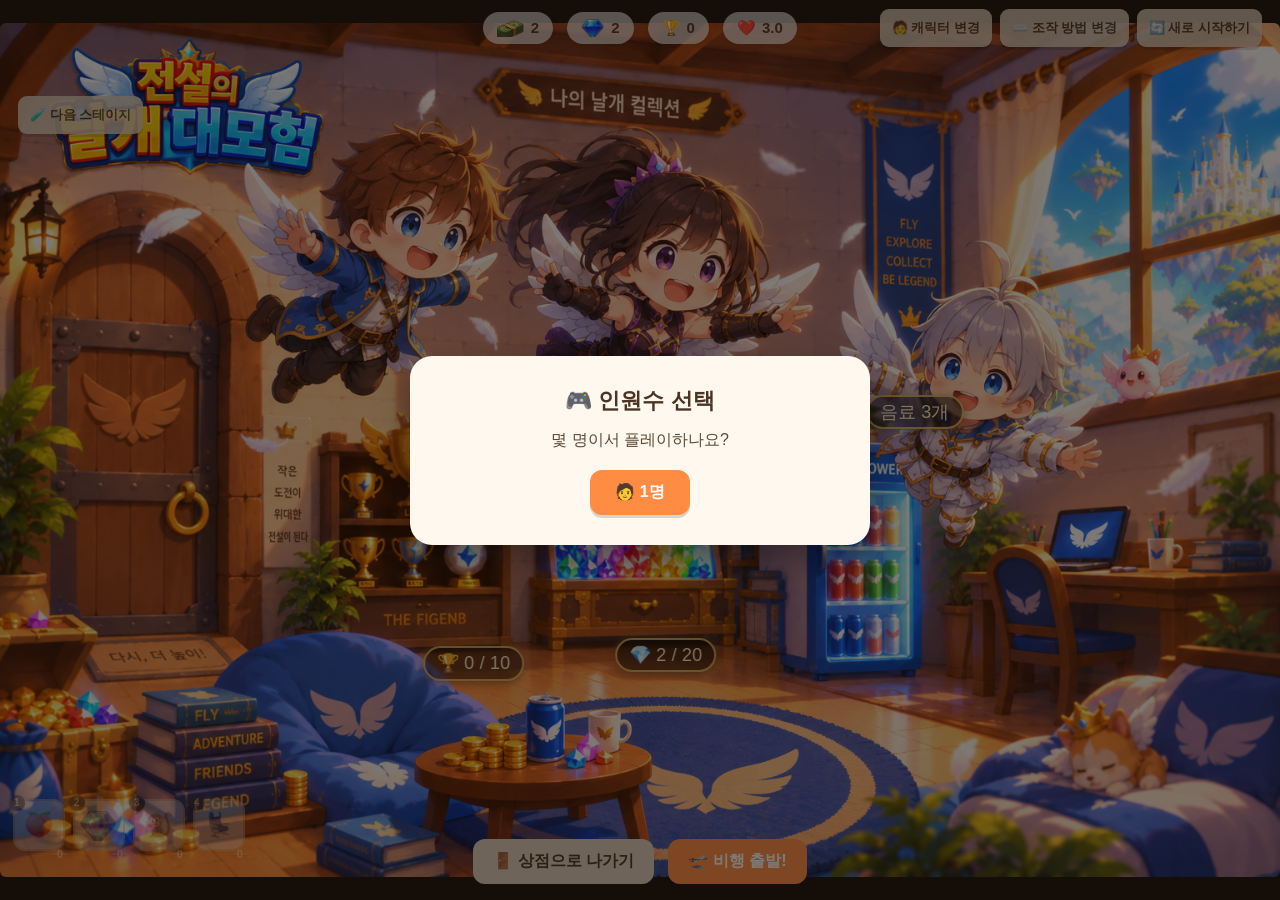
==== mobile/index.html @ 13285384 "모바일 웹 버전 추가 + 폰 접속 시 자동 리다이렉트 데스크톱 game.js/style.css/assets를 수정 없이 그대로 재사용하는 mobile/ 진입점을 신설하고(전용 오버" ====
<!DOCTYPE html>
<html lang="ko">
<head>
<meta charset="UTF-8">
<!-- 프로젝트 루트에 있는 game.js/style.css/assets를 그대로 재사용하기 위한 트릭:
     base href를 상위 폴더로 잡으면 이 파일 안의 "game.js", "assets/...", "room/..." 같은
     (mobile/ 접두어 없는) 상대 경로가 전부 프로젝트 루트 기준으로 풀린다. 데스크톱 버전과
     로직/에셋을 100% 공유하고, mobile/ 폴더에는 이 폴더 전용 파일(style.css, mobile.js)만 둔다. -->
<base href="../">
<meta name="viewport" content="width=device-width, initial-scale=1.0, maximum-scale=1.0, user-scalable=no, viewport-fit=cover">
<meta name="mobile-web-app-capable" content="yes">
<meta name="apple-mobile-web-app-capable" content="yes">
<meta name="apple-mobile-web-app-status-bar-style" content="black-translucent">
<meta name="theme-color" content="#111111">
<title>전설의 날개 대모험</title>
<link rel="stylesheet" href="style.css">
<link rel="stylesheet" href="mobile/style.css">
</head>
<body>
<div id="mobile-rotate-overlay">
  <div class="mobile-rotate-box">
    <div class="mobile-rotate-icon">📱</div>
    <p>기기를 가로로 돌려주세요</p>
  </div>
</div>
<div id="app">

  <!-- ============ ROOM SCENE ============ -->
  <div id="scene-room" class="scene">
    <div class="hud-bar">
      <div class="hud">
        <span class="hud-item"><img class="icon-inline" src="assets/icons/money.png" alt="돈"><b id="hud-money">0</b></span>
        <span class="hud-item"><img class="icon-inline" src="assets/icons/gem.png" alt="보석"><b id="hud-gems">0</b></span>
        <span class="hud-item">🏆<b id="hud-trophies">0</b></span>
        <span class="hud-item">❤️<b id="hud-lives">3.0</b></span>
      </div>
      <div class="room-active-player-toggle hidden">
        <button class="btn small" data-player="1">P1</button>
        <button class="btn small" data-player="2">P2</button>
      </div>
      <div class="room-topright-buttons">
        <button id="btn-change-character" class="btn small secondary">🧑 캐릭터 변경</button>
        <button id="btn-change-controls" class="btn small secondary">⌨️ 조작 방법 변경</button>
        <button id="btn-reset-game" class="btn small secondary reset-btn">🔄 새로 시작하기</button>
      </div>
      <button id="btn-debug-next-chapter" class="btn small secondary debug-btn" title="테스트용: 챕터를 즉시 다음으로 넘깁니다">🧪 다음 스테이지</button>
    </div>

    <div class="stage-wrap" id="room-stage-wrap">
      <div class="stage-fit" id="room-stage-fit">
        <img class="bg-img" id="room-bg-img" src="room/room_1.png" alt="방">

        <button class="hotspot" id="obj-wingrack" title="날개 걸이"
          style="left:29.62%;top:12.70%;width:34.51%;height:29.30%"></button>
        <button class="hotspot" id="obj-trophy" title="트로피 전시대"
          style="left:23.76%;top:44.92%;width:17.25%;height:25.39%"></button>
        <button class="hotspot" id="obj-gembox" title="보석함"
          style="left:41.34%;top:45.90%;width:17.58%;height:22.46%"></button>
        <button class="hotspot" id="obj-fridge" title="냉장고"
          style="left:65.10%;top:44.92%;width:12.70%;height:32.23%"></button>
        <button class="hotspot" id="obj-door" title="상점으로 나가기"
          style="left:0.65%;top:12.70%;width:18.88%;height:55.66%"></button>

        <div class="progress-badge" id="gembox-badge" style="left:52%;top:72%">0/20</div>
        <div class="progress-badge" id="trophy-badge" style="left:37%;top:73%">0/10</div>
        <div class="progress-badge" id="fridge-badge" style="left:71.45%;top:43.5%">음료 0개</div>

        <div id="inventory-bar-room" class="inventory-bar"></div>
      </div>
    </div>

    <div class="room-footer">
      <div id="rest-box" class="hidden">
        <span>😴 휴식 중... <b id="rest-timer">5:00</b></span>
        <button id="btn-skip-rest" class="btn small">건너뛰기</button>
      </div>
      <div class="room-buttons">
        <button id="btn-goto-shop" class="btn secondary">🚪 상점으로 나가기</button>
        <button id="btn-start-flight" class="btn primary">🛫 비행 출발!</button>
      </div>
    </div>
  </div>

  <!-- ============ SHOP SCENE ============ -->
  <div id="scene-shop" class="scene hidden">
    <div class="stage-wrap" id="shop-stage-wrap">
      <div class="stage-fit" id="shop-stage-fit">
        <img class="bg-img" src="assets/background/shop.png" alt="상점">

        <div class="shop-stat-pill" style="left:74%;top:1.5%;width:11.5%;height:5%"><img class="icon-inline" src="assets/icons/money.png" alt="돈"><b id="shop-money">0</b></div>
        <div class="shop-stat-pill" style="left:86.5%;top:1.5%;width:11.5%;height:5%"><img class="icon-inline" src="assets/icons/gem.png" alt="보석"><b id="shop-gems">0</b></div>
        <div class="room-active-player-toggle hidden" style="position:absolute;left:0.65%;top:1.5%">
          <button class="btn small" data-player="1">P1</button>
          <button class="btn small" data-player="2">P2</button>
        </div>

        <button class="hotspot" id="btn-exchange" title="교환하기"
          style="left:27.3%;top:81.8%;width:25.4%;height:6.1%"></button>
        <button class="hotspot" id="btn-back-room" title="방으로 돌아가기"
          style="left:0.65%;top:87.4%;width:8.1%;height:10.3%"></button>
        <button class="hotspot" id="obj-mail" title="우편함"
          style="left:76.69%;top:87.4%;width:5.86%;height:10.25%">
          <span id="mail-badge" class="mail-badge hidden"></span>
        </button>
      </div>
    </div>
  </div>

  <!-- ============ FLIGHT / BATTLE SCENE ============ -->
  <div id="scene-flight" class="scene hidden">
    <canvas id="canvas"></canvas>

    <div class="flight-hud">
      <div class="hud-left" id="hud-p2-group">
        <span class="hud-item hud-p2-tag">❤️<b id="flight-lives-p2">3.0</b></span>
        <span class="hud-item"><img class="icon-inline" src="assets/icons/coin.png" alt="코인"><b id="flight-coins-p2">0</b></span>
        <span class="hud-item"><img class="icon-inline" src="assets/icons/money.png" alt="돈"><b id="flight-money-p2">0</b></span>
        <span class="hud-item"><img class="icon-inline" src="assets/icons/gem.png" alt="보석"><b id="flight-gems-p2">0</b></span>
      </div>
      <div class="hud-right">
        <span class="hud-item">⏱️<b id="flight-timer">60</b></span>
        <span class="hud-item hud-p1-tag"><b id="flight-lives">3.0</b>❤️</span>
        <span class="hud-item"><img class="icon-inline" src="assets/icons/coin.png" alt="코인"><b id="flight-coins">0</b></span>
        <span class="hud-item"><img class="icon-inline" src="assets/icons/money.png" alt="돈"><b id="flight-money">0</b></span>
        <span class="hud-item"><img class="icon-inline" src="assets/icons/gem.png" alt="보석"><b id="flight-gems">0</b></span>
      </div>
    </div>

    <div id="combo-display" class="combo-display hidden">combo +<span id="combo-value">0</span></div>

    <button id="btn-weather" class="btn small weather-btn hidden">🌤️ 날씨</button>
    <button id="btn-exit-flight" class="btn small secondary exit-flight-btn" title="테스트용: 턴을 즉시 종료하고 방으로 돌아갑니다">🚪 중간에 나가기</button>
    <button id="btn-debug-goto-elite" class="btn small secondary debug-btn" title="테스트용: 턴 타이머를 무시하고 즉시 전투로 진입합니다">⚔️ 엘리트로 바로</button>
    <button id="btn-debug-skip-boss" class="btn small secondary debug-btn hidden" title="테스트용: 현재 전투를 즉시 승리 처리하고 정산으로 넘어갑니다">🏆 즉시 승리</button>

    <div id="inventory-bar-flight" class="inventory-bar"></div>
    <div id="inventory-bar-flight-p2" class="inventory-bar hidden"></div>

    <div id="battle-banner" class="hidden">⚔️ 몬스터 조우! 공격 키를 눌러 공격하세요!</div>

    <!-- 모바일 전용: 물리 키보드가 없으므로 화면 터치 버튼으로 차지 공격을 대신한다
         (사용자 확정 - 누르고 있으면 차지, 떼면 발사, mobile/mobile.js가 연결). -->
    <button id="btn-mobile-attack" class="mobile-attack-btn" aria-label="공격">⚔️</button>
  </div>

  <!-- ============ MODALS ============ -->
  <div id="modal-drink" class="modal hidden">
    <div class="modal-box">
      <h2>🧊 냉장고</h2>
      <p id="drink-text">음료수를 드시겠습니까?</p>
      <div class="modal-buttons">
        <button id="btn-drink-yes" class="btn primary">예</button>
        <button id="btn-drink-no" class="btn secondary">아니오</button>
      </div>
    </div>
  </div>

  <div id="modal-wingselect" class="modal hidden">
    <div class="modal-box">
      <h2 id="wingselect-title">🪽 날개 선택</h2>
      <p>장착할 날개를 선택하세요.</p>
      <div id="wing-list" class="wing-list"></div>
      <button id="btn-close-wingselect" class="btn secondary hidden">닫기</button>
    </div>
  </div>

  <div id="modal-monkey" class="modal hidden">
    <div class="modal-box">
      <h2>🐒 원숭이는 바나나를 좋아해</h2>
      <p>60초 동안 임시로 변신할 날개를 선택하세요.</p>
      <div id="monkey-wing-list" class="wing-list"></div>
      <button id="btn-close-monkey" class="btn secondary">닫기</button>
    </div>
  </div>

  <div id="modal-weather" class="modal hidden">
    <div class="modal-box">
      <h2>🌤️ 날씨 조종</h2>
      <p>하늘 날개의 힘으로 날씨를 바꿉니다. (연출 전용)</p>
      <div class="modal-buttons">
        <button class="btn weather-choice" data-weather="sun">☀️ 해</button>
        <button class="btn weather-choice" data-weather="rain">🌧️ 비</button>
        <button class="btn weather-choice" data-weather="cloud">☁️ 구름</button>
      </div>
      <button id="btn-close-weather" class="btn secondary">닫기</button>
    </div>
  </div>

  <div id="modal-gameover" class="modal hidden">
    <div class="modal-box">
      <h2>💀 게임 오버</h2>
      <p id="gameover-text"></p>
      <button id="btn-restart" class="btn primary">방으로 돌아가기</button>
    </div>
  </div>

  <div id="modal-settlement" class="modal hidden">
    <div class="modal-box settlement-box">
      <h2>🧾 턴 정산</h2>
      <p>코인 20개마다 보석 1개로 자동 교환됩니다!</p>
      <p id="settlement-player-label" class="settlement-player-label hidden">P1</p>
      <div class="settlement-row">
        <div class="settlement-stat settlement-coin">
          <img class="icon-inline" src="assets/icons/coin.png" alt="코인">
          <b id="settlement-coins">0</b>
        </div>
        <div class="settlement-arrow">➜</div>
        <div class="settlement-stat settlement-gem">
          <img class="icon-inline" src="assets/icons/gem.png" alt="보석">
          <b id="settlement-gems">0</b>
        </div>
      </div>
      <button id="btn-skip-settlement" class="btn small secondary">건너뛰기</button>
    </div>
  </div>

  <div id="modal-mail" class="modal hidden">
    <div class="modal-box letter-box">
      <h2>💌 편지</h2>
      <p id="mail-text"></p>
      <p id="mail-effect-text" class="mail-effect hidden"></p>
      <button id="btn-close-mail" class="btn primary">확인</button>
    </div>
  </div>

  <div id="modal-hide" class="modal hidden">
    <div class="modal-box">
      <h2>💎 보석함</h2>
      <p>숨을까요?</p>
      <div class="modal-buttons">
        <button id="btn-hide-yes" class="btn primary">예</button>
        <button id="btn-hide-no" class="btn secondary">아니오</button>
      </div>
    </div>
  </div>

  <div id="modal-playercount" class="modal hidden">
    <div class="modal-box">
      <h2>🎮 인원수 선택</h2>
      <p>몇 명이서 플레이하나요?</p>
      <div class="modal-buttons">
        <button id="btn-pc-1" class="btn primary">🧑 1명</button>
        <button id="btn-pc-2" class="btn primary">🧑🧑 2명</button>
      </div>
    </div>
  </div>

  <div id="modal-charselect" class="modal hidden">
    <div class="modal-box">
      <h2 id="charselect-title">🧑 캐릭터 선택</h2>
      <div id="charselect-player-toggle" class="modal-player-toggle hidden">
        <button id="charselect-p1-btn" class="btn small">P1</button>
        <button id="charselect-p2-btn" class="btn small">P2</button>
      </div>
      <div id="charselect-list" class="wing-list"></div>
      <button id="btn-close-charselect" class="btn secondary hidden">닫기</button>
    </div>
  </div>

  <div id="modal-keybind" class="modal hidden">
    <div class="modal-box keybind-box">
      <h2>⌨️ 조작 방법 변경</h2>
      <p>바꿀 키를 클릭한 뒤 원하는 키를 누르세요.</p>
      <div id="keybind-list" class="keybind-list"></div>
      <p id="keybind-error" class="keybind-error hidden"></p>
      <button id="btn-close-keybind" class="btn secondary">닫기</button>
    </div>
  </div>

  <div id="modal-story" class="modal hidden">
    <div class="modal-box story-box">
      <h2 id="story-title">1장. 깨진 봉인</h2>
      <div class="story-img-wrap">
        <img id="story-img" src="" alt="스토리 컷신">
        <button id="btn-story-nextpage" class="story-nextpage-btn" aria-label="다음 페이지">▶</button>
      </div>
      <div id="story-page-dots" class="story-page-dots"><span></span><span></span></div>
      <button id="btn-story-continue" class="btn primary">계속하기</button>
    </div>
  </div>

  <div id="toast-container"></div>
</div>

<script src="game.js"></script>
<script src="mobile/mobile.js"></script>
</body>
</html>
---- mobile/style.css ----
/* 모바일 웹 전용 오버라이드 - style.css 뒤에 로드되어 필요한 부분만 덮어쓴다.
   game.js/style.css는 데스크톱과 100% 공유(별도 수정 없음). */

/* 핀치줌/더블탭줌/풀다운 새로고침/롱프레스 컨텍스트 메뉴 등 게임 진행을 방해하는
   기본 제스처를 막는다. 모달 내부(overflow-y:auto)는 세로 스크롤이 필요하므로
   touch-action을 canvas/버튼류에만 좁게 적용한다. */
html, body {
  overscroll-behavior: none;
  -webkit-user-select: none;
  user-select: none;
  -webkit-touch-callout: none;
}
#canvas, .hotspot, .btn {
  touch-action: none;
}
.modal-box {
  touch-action: pan-y;
}

/* 1인 플레이만 지원(사용자 확정) - 인원수 선택에서 "2명" 자체를 숨긴다. */
#btn-pc-2 { display: none !important; }

/* 터치 타겟이 데스크톱 마우스 클릭보다 커야 하므로 주요 버튼을 한 단계 키운다. */
.btn { min-height: 44px; font-size: 16px; }
.btn.small { min-height: 38px; }

/* 공격 버튼(§모바일) - 우측 하단 고정, 엄지로 누르기 쉬운 크기. 전투 중이 아닐 때는
   mobile.js가 .active를 빼서 옅게 표시한다(눌러도 startCharge가 내부적으로 무시함). */
.mobile-attack-btn {
  position: fixed;
  right: max(18px, env(safe-area-inset-right));
  bottom: max(18px, env(safe-area-inset-bottom));
  width: 84px;
  height: 84px;
  border-radius: 50%;
  border: 3px solid #fff;
  background: rgba(224, 80, 58, 0.55);
  color: #fff;
  font-size: 34px;
  line-height: 1;
  display: flex;
  align-items: center;
  justify-content: center;
  z-index: 40;
  touch-action: none;
  -webkit-tap-highlight-color: transparent;
  transition: background 0.15s ease, transform 0.1s ease;
}
.mobile-attack-btn.active {
  background: rgba(224, 80, 58, 0.9);
  box-shadow: 0 0 24px rgba(224, 80, 58, 0.7);
}
.mobile-attack-btn:active { transform: scale(0.94); }

/* 세로 모드 회전 유도 오버레이 - 방/상점 배경 원본이 3:2 가로 비율이라 세로에서는
   레터박스가 너무 커져 조작이 불편하다(사용자 확정, 가로 모드 전용으로 운영). */
#mobile-rotate-overlay {
  display: none;
  position: fixed;
  inset: 0;
  z-index: 9999;
  background: #111;
  color: #fff;
  align-items: center;
  justify-content: center;
  text-align: center;
}
.mobile-rotate-box { padding: 24px; }
.mobile-rotate-icon { font-size: 56px; margin-bottom: 12px; animation: mobile-rotate-spin 1.8s ease-in-out infinite; }
.mobile-rotate-box p { font-size: 18px; }
@keyframes mobile-rotate-spin {
  0%, 100% { transform: rotate(0deg); }
  50% { transform: rotate(-90deg); }
}
@media (orientation: portrait) {
  #mobile-rotate-overlay { display: flex; }
  #app { display: none; }
}
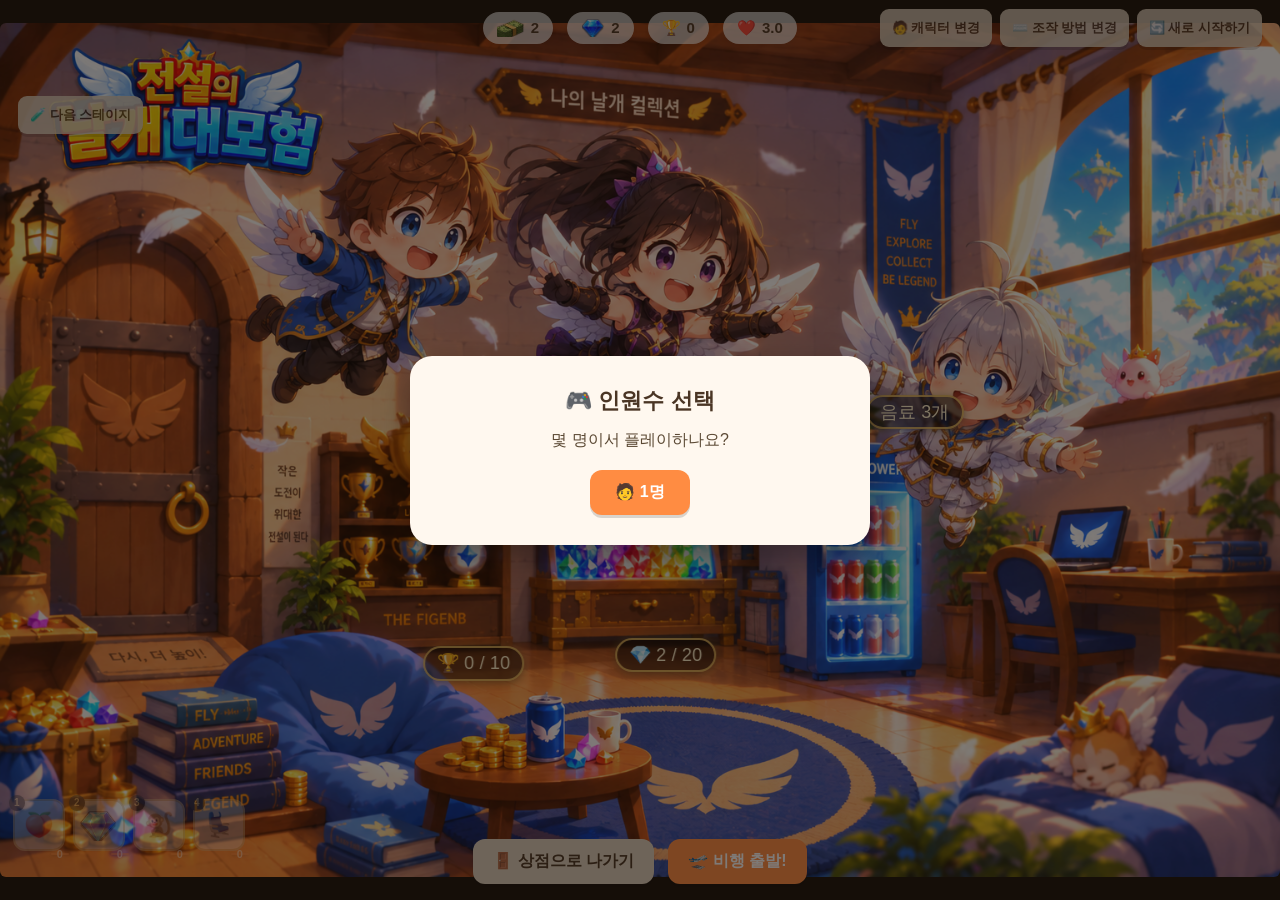
==== commit 8a535c2f: "모바일 PWA(홈 화면 앱) 지원 추가 세 주인공 캐릭터를 합성한 아이콘과 manifest.json을 추가해, 폰에서 홈 화면에 추가하면 주소창 없이 풀스크린 앱처럼 실행되도록 함" ====
--- a/mobile/index.html
+++ b/mobile/index.html
@@ -13,6 +13,10 @@
 <meta name="apple-mobile-web-app-status-bar-style" content="black-translucent">
 <meta name="theme-color" content="#111111">
 <title>전설의 날개 대모험</title>
+<!-- base href="../" 때문에 mobile/ 안의 파일은 전부 "mobile/" 접두어를 붙여야 한다. -->
+<link rel="manifest" href="mobile/manifest.json">
+<link rel="icon" href="mobile/icons/icon-192.png">
+<link rel="apple-touch-icon" href="mobile/icons/apple-touch-icon.png">
 <link rel="stylesheet" href="style.css">
 <link rel="stylesheet" href="mobile/style.css">
 </head>
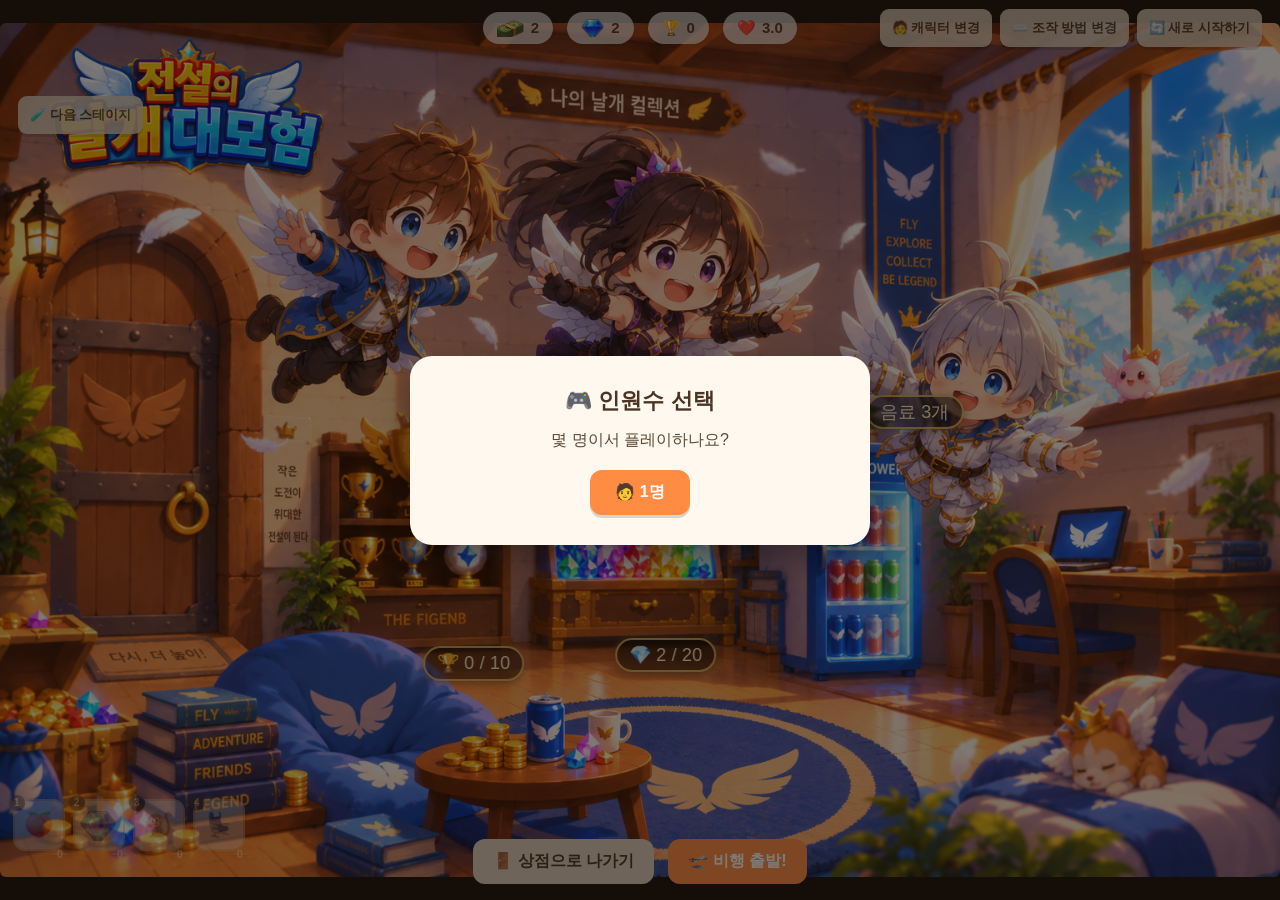
==== commit 72abe326: "안드로이드 앱 설치 메뉴 안 뜨는 문제 수정 (서비스워커 등록) manifest.json만으로는 크롬이 설치 가능 사이트로 인정하지 않아 fetch 이벤트를 처리하는 최소 서비스워" ====
--- a/mobile/index.html
+++ b/mobile/index.html
@@ -17,6 +17,10 @@
 <link rel="manifest" href="mobile/manifest.json">
 <link rel="icon" href="mobile/icons/icon-192.png">
 <link rel="apple-touch-icon" href="mobile/icons/apple-touch-icon.png">
+<script>
+// 안드로이드 크롬의 "앱 설치" 메뉴가 뜨려면 manifest 외에 서비스워커 등록도 필요하다.
+if ("serviceWorker" in navigator) navigator.serviceWorker.register("mobile/sw.js");
+</script>
 <link rel="stylesheet" href="style.css">
 <link rel="stylesheet" href="mobile/style.css">
 </head>
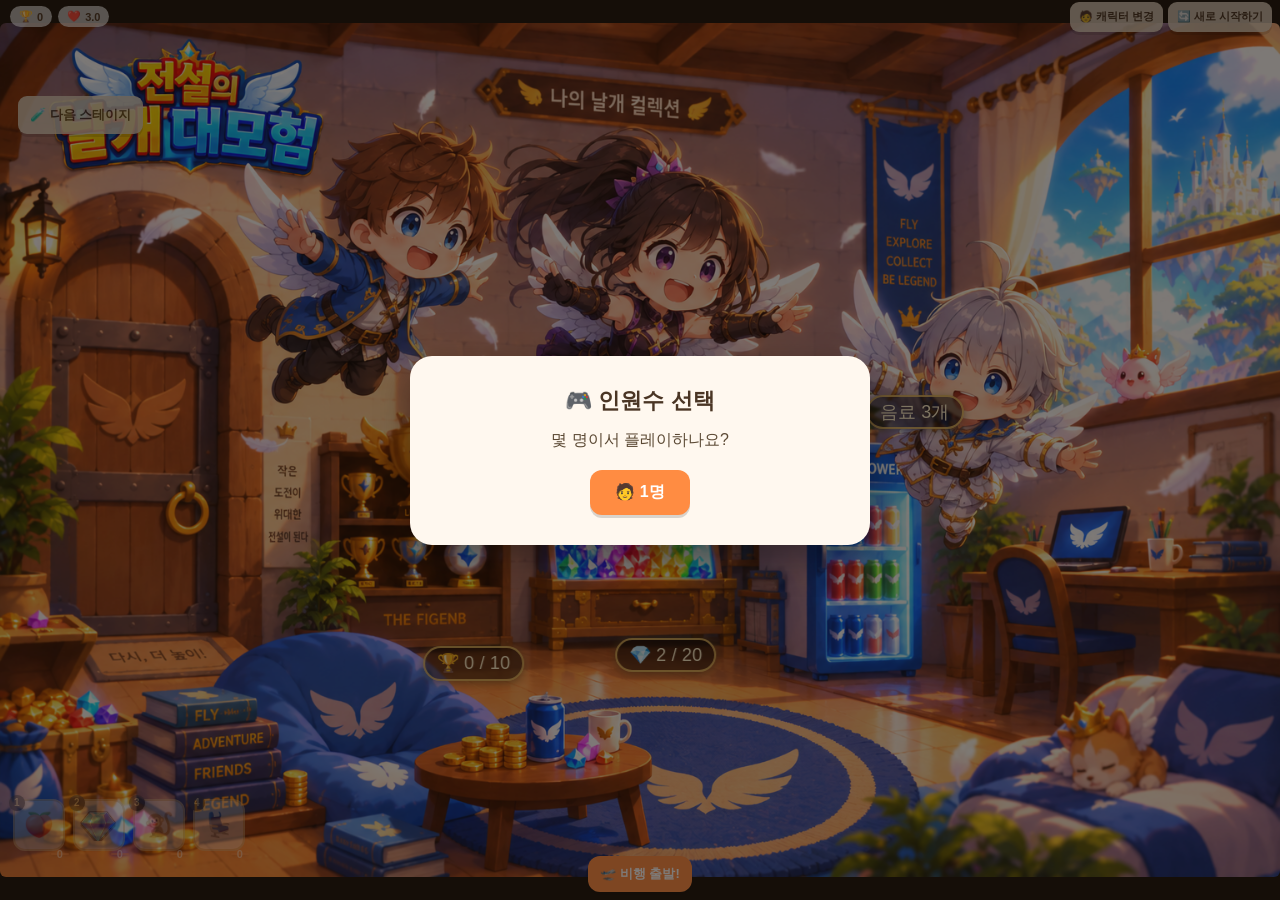
==== commit b4d9b236: "모바일 UX 개선 5건: UI 단순화, 캐릭터 축소, 안내문구 제거, 드래그 이동, 휴식 제거 방 화면에서 상점 나가기/조작 방법 변경 버튼과 돈·보석 HUD 삭제, 캐릭터를 조금" ====
--- a/mobile/index.html
+++ b/mobile/index.html
@@ -37,8 +37,8 @@
   <div id="scene-room" class="scene">
     <div class="hud-bar">
       <div class="hud">
-        <span class="hud-item"><img class="icon-inline" src="assets/icons/money.png" alt="돈"><b id="hud-money">0</b></span>
-        <span class="hud-item"><img class="icon-inline" src="assets/icons/gem.png" alt="보석"><b id="hud-gems">0</b></span>
+        <span class="hud-item hud-money-item"><img class="icon-inline" src="assets/icons/money.png" alt="돈"><b id="hud-money">0</b></span>
+        <span class="hud-item hud-gems-item"><img class="icon-inline" src="assets/icons/gem.png" alt="보석"><b id="hud-gems">0</b></span>
         <span class="hud-item">🏆<b id="hud-trophies">0</b></span>
         <span class="hud-item">❤️<b id="hud-lives">3.0</b></span>
       </div>
--- a/mobile/style.css
+++ b/mobile/style.css
@@ -23,6 +23,41 @@
 /* 터치 타겟이 데스크톱 마우스 클릭보다 커야 하므로 주요 버튼을 한 단계 키운다. */
 .btn { min-height: 44px; font-size: 16px; }
 .btn.small { min-height: 38px; }
+
+/* 방 화면 상단 HUD(돈/보석/트로피/목숨)와 우측 상단 버튼(캐릭터 변경 등)이 데스크톱
+   기준 크기 그대로라, 폰 가로모드처럼 폭이 좁고 특히 "높이"가 짧은 화면에서는 서로
+   겹쳐 보였다(사용자 확정 버그 - 스크린샷으로 확인: 20/2/3.0 HUD 알약이 "캐릭터 변경"
+   등 우측 버튼과 겹침, 하단 "휴식 중" 알림이 트로피/보석함 진행 배지와 겹침). 폭/높이가
+   고정 px인 요소들이 작은 화면에서 상대적으로 훨씬 크게 차지하는 게 원인이라, 모바일만
+   전반적으로 축소하고 HUD를 중앙이 아닌 좌측 정렬로 바꿔 우측 버튼과의 간격을 확보한다. */
+.hud-bar { justify-content: flex-start; padding: 6px 10px; }
+.hud { gap: 6px; }
+.hud-item { font-size: 11px; padding: 4px 9px; gap: 4px; }
+.room-topright-buttons { gap: 5px; right: 8px; }
+.room-topright-buttons .btn {
+  min-height: 30px;
+  padding: 5px 9px;
+  font-size: 11px;
+}
+
+/* 방 하단 "휴식 중" 알림 + 나가기/비행 버튼 묶음도 같은 이유로 축소 - 짧은 화면에서
+   위쪽 진행 배지(트로피/보석함)와 겹치지 않도록 세로 차지 폭 자체를 줄인다. */
+.room-footer { padding: 6px 0 8px; gap: 5px; }
+#rest-box { padding: 5px 10px; font-size: 12px; gap: 8px; }
+.room-buttons { gap: 8px; }
+.room-buttons .btn { min-height: 36px; padding: 7px 12px; font-size: 13px; }
+
+/* 방 화면 UI 단순화(사용자 확정) - game.js가 getElementById로 계속 참조하므로
+   요소 자체는 지우지 않고 화면에서만 숨긴다(지우면 addEventListener가 null에서
+   터져 스크립트 전체가 멈춘다). "상점으로 나가기"는 문 그림(#obj-door)을 눌러도
+   똑같이 상점으로 이동하므로 기능은 그대로 남아 있음. */
+#btn-goto-shop, #btn-change-controls { display: none !important; }
+.hud-money-item, .hud-gems-item { display: none !important; }
+
+/* 비행 중 "몬스터 조우! 공격 키를 눌러 공격하세요!" 안내 문구 제거(사용자 확정) -
+   물리 키보드가 없는 폰에서는 "공격 키"라는 문구 자체가 맞지 않고, 화면 우측 하단
+   공격 버튼은 항상 보이므로 몰라도 되는 안내다. */
+#battle-banner { display: none !important; }
 
 /* 공격 버튼(§모바일) - 우측 하단 고정, 엄지로 누르기 쉬운 크기. 전투 중이 아닐 때는
    mobile.js가 .active를 빼서 옅게 표시한다(눌러도 startCharge가 내부적으로 무시함). */
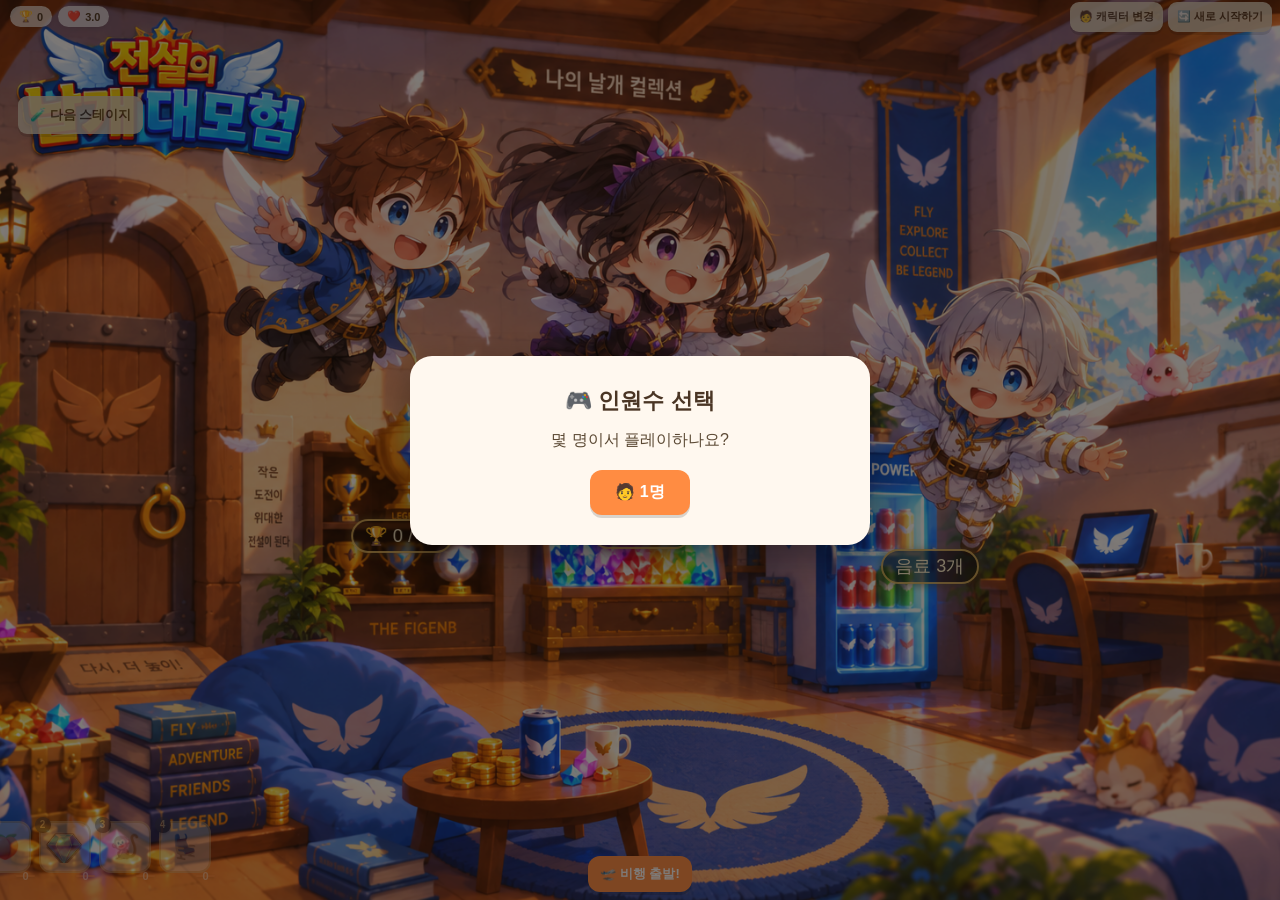
==== commit fbcdc6da: "방 화면 꽉 채우기 + 배지 위치 정렬 + 만화 4페이지 재구성 배경 이미지를 cover 방식으로 화면에 꽉 채우고, 트로피/냉장고/보석함 진행 배지를 각 오브젝트 정중앙(보석함은" ====
--- a/mobile/index.html
+++ b/mobile/index.html
@@ -69,9 +69,11 @@
         <button class="hotspot" id="obj-door" title="상점으로 나가기"
           style="left:0.65%;top:12.70%;width:18.88%;height:55.66%"></button>
 
-        <div class="progress-badge" id="gembox-badge" style="left:52%;top:72%">0/20</div>
-        <div class="progress-badge" id="trophy-badge" style="left:37%;top:73%">0/10</div>
-        <div class="progress-badge" id="fridge-badge" style="left:71.45%;top:43.5%">음료 0개</div>
+        <!-- 배지 위치를 각 오브젝트 핫스팟(obj-gembox/obj-trophy/obj-fridge)의 정중앙 좌표로
+             맞춤(사용자 확정 - 트로피/냉장고는 정중앙, 보석함은 그 결과 자연히 위로 이동). -->
+        <div class="progress-badge" id="gembox-badge" style="left:50.13%;top:57.13%">0/20</div>
+        <div class="progress-badge" id="trophy-badge" style="left:32.39%;top:57.62%">0/10</div>
+        <div class="progress-badge" id="fridge-badge" style="left:71.45%;top:61.04%">음료 0개</div>
 
         <div id="inventory-bar-room" class="inventory-bar"></div>
       </div>
@@ -282,7 +284,8 @@
         <img id="story-img" src="" alt="스토리 컷신">
         <button id="btn-story-nextpage" class="story-nextpage-btn" aria-label="다음 페이지">▶</button>
       </div>
-      <div id="story-page-dots" class="story-page-dots"><span></span><span></span></div>
+      <!-- 모바일은 8컷을 4페이지(2컷씩)로 나눠 보여준다(mobile/mobile.js) - 점 4개. -->
+      <div id="story-page-dots" class="story-page-dots"><span></span><span></span><span></span><span></span></div>
       <button id="btn-story-continue" class="btn primary">계속하기</button>
     </div>
   </div>
--- a/mobile/style.css
+++ b/mobile/style.css
@@ -59,6 +59,18 @@
    공격 버튼은 항상 보이므로 몰라도 되는 안내다. */
 #battle-banner { display: none !important; }
 
+/* 만화 컷신을 화면 전체에 꽉 차게(사용자 확정) - 8컷 이미지를 4페이지(2컷씩)로 보여주는
+   mobile/mobile.js의 로직과 짝을 이룬다. 이미지 자체 높이는 400%(4등분)로 바꾸고,
+   실제 노출 크기는 매번 JS가 뷰포트 기준으로 재계산해 인라인 스타일로 넣으므로,
+   데스크톱의 90vw/78vh 상한을 없애 그 계산값이 그대로 적용되게 한다. 제목/점/버튼도
+   축소해 이미지에 최대한 공간을 양보한다. */
+.story-img-wrap img { height: 400%; }
+.story-box { padding: 8px 12px; max-width: 99vw; max-height: 98vh; }
+.story-box h2 { font-size: 14px; margin-bottom: 6px; }
+.story-img-wrap { max-width: 97vw; max-height: none; margin-bottom: 6px; }
+.story-page-dots { margin-bottom: 6px; }
+#btn-story-continue { min-height: 32px; padding: 6px 14px; font-size: 13px; min-width: 100px; }
+
 /* 공격 버튼(§모바일) - 우측 하단 고정, 엄지로 누르기 쉬운 크기. 전투 중이 아닐 때는
    mobile.js가 .active를 빼서 옅게 표시한다(눌러도 startCharge가 내부적으로 무시함). */
 .mobile-attack-btn {
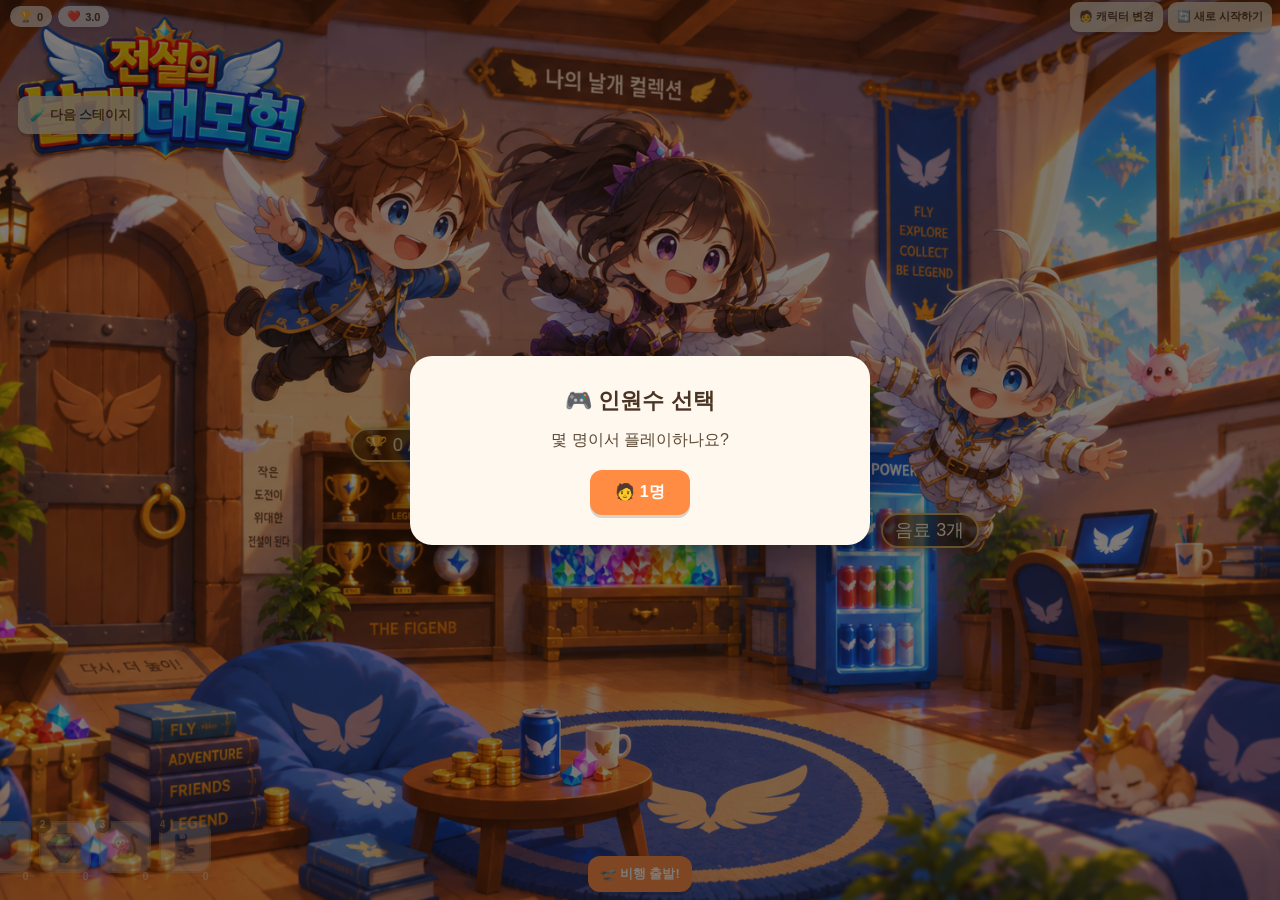
==== commit 00ea7fa9: "캐시로 수정 사항이 안 보이던 문제 해결 + 배지 위치 2차 조정 서비스워커를 루트로 옮겨 스코프를 사이트 전체로 넓히고 항상 최신 파일을 가져오도록 변경. 트로피/보석함 배지는 " ====
--- a/mobile/index.html
+++ b/mobile/index.html
@@ -19,7 +19,9 @@
 <link rel="apple-touch-icon" href="mobile/icons/apple-touch-icon.png">
 <script>
 // 안드로이드 크롬의 "앱 설치" 메뉴가 뜨려면 manifest 외에 서비스워커 등록도 필요하다.
-if ("serviceWorker" in navigator) navigator.serviceWorker.register("mobile/sw.js");
+// sw.js를 루트에 둬서(위 base href 기준 "sw.js" = 루트) 스코프가 "/"가 되게 한다 -
+// mobile/ 서브폴더에만 있으면 game.js 같은 루트 공용 파일 캐시 문제는 못 잡는다.
+if ("serviceWorker" in navigator) navigator.serviceWorker.register("sw.js");
 </script>
 <link rel="stylesheet" href="style.css">
 <link rel="stylesheet" href="mobile/style.css">
@@ -69,11 +71,12 @@
         <button class="hotspot" id="obj-door" title="상점으로 나가기"
           style="left:0.65%;top:12.70%;width:18.88%;height:55.66%"></button>
 
-        <!-- 배지 위치를 각 오브젝트 핫스팟(obj-gembox/obj-trophy/obj-fridge)의 정중앙 좌표로
-             맞춤(사용자 확정 - 트로피/냉장고는 정중앙, 보석함은 그 결과 자연히 위로 이동). -->
-        <div class="progress-badge" id="gembox-badge" style="left:50.13%;top:57.13%">0/20</div>
-        <div class="progress-badge" id="trophy-badge" style="left:32.39%;top:57.62%">0/10</div>
-        <div class="progress-badge" id="fridge-badge" style="left:71.45%;top:61.04%">음료 0개</div>
+        <!-- 배지 위치 2차 조정(사용자 확정): 보석/트로피는 각 함의 "상단"(핫스팟 top
+             모서리 바로 아래), 음료는 냉장고 정중앙에서 살짝 위로 옮겨 가운데 칸(선반)
+             높이에 맞춤. -->
+        <div class="progress-badge" id="gembox-badge" style="left:50.13%;top:48.5%">0/20</div>
+        <div class="progress-badge" id="trophy-badge" style="left:32.39%;top:47.5%">0/10</div>
+        <div class="progress-badge" id="fridge-badge" style="left:71.45%;top:57%">음료 0개</div>
 
         <div id="inventory-bar-room" class="inventory-bar"></div>
       </div>
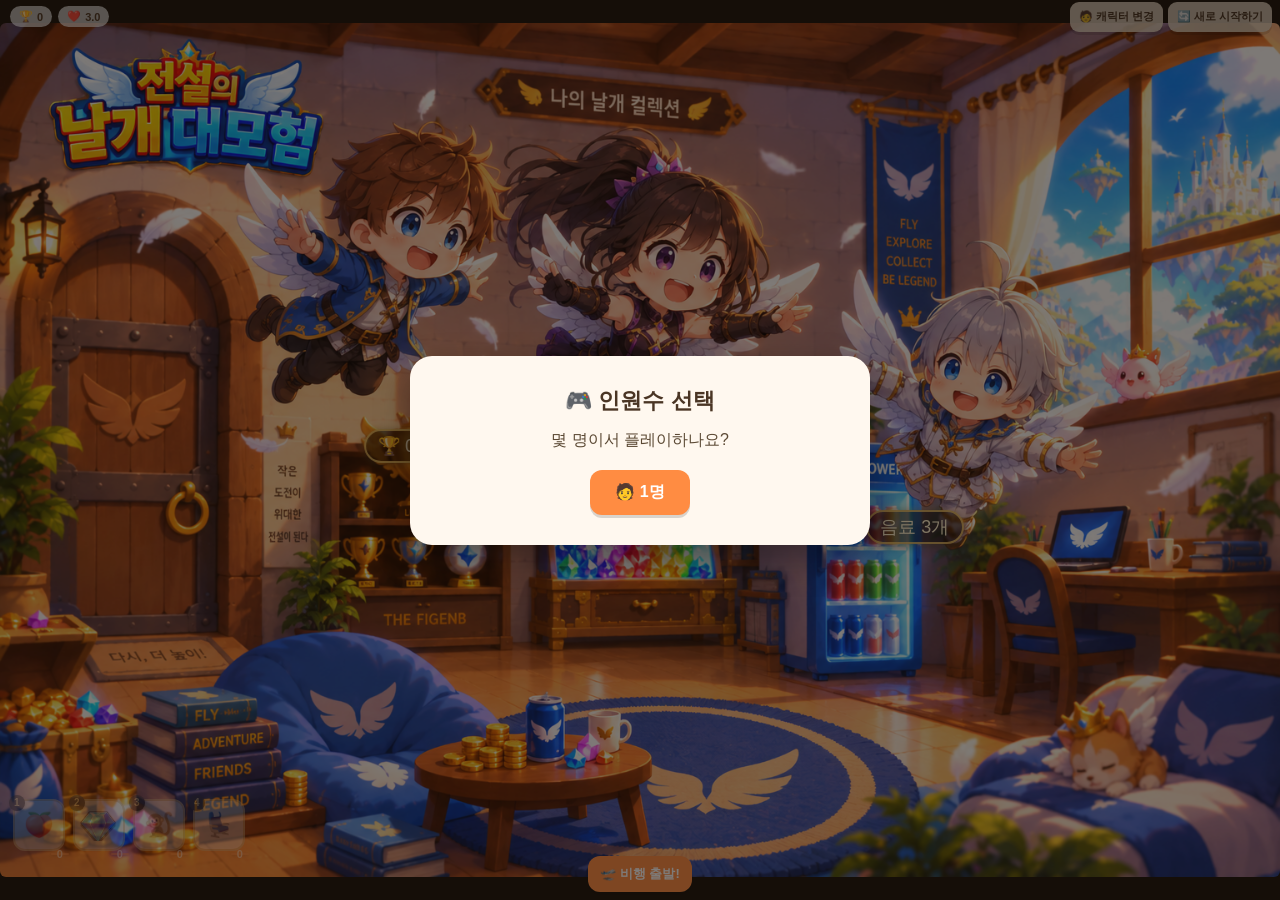
==== commit a5d84df5: "임시 QA 테스트 기능 전부 제거 (DEBUG_MODE + 디버그 버튼 4개) 목숨 무적 플래그와 다음 스테이지/중간에 나가기/엘리트로 바로/즉시 승리 버튼 및 관련 코드를 데스크" ====
--- a/mobile/index.html
+++ b/mobile/index.html
@@ -53,7 +53,6 @@
         <button id="btn-change-controls" class="btn small secondary">⌨️ 조작 방법 변경</button>
         <button id="btn-reset-game" class="btn small secondary reset-btn">🔄 새로 시작하기</button>
       </div>
-      <button id="btn-debug-next-chapter" class="btn small secondary debug-btn" title="테스트용: 챕터를 즉시 다음으로 넘깁니다">🧪 다음 스테이지</button>
     </div>
 
     <div class="stage-wrap" id="room-stage-wrap">
@@ -142,9 +141,6 @@
     <div id="combo-display" class="combo-display hidden">combo +<span id="combo-value">0</span></div>
 
     <button id="btn-weather" class="btn small weather-btn hidden">🌤️ 날씨</button>
-    <button id="btn-exit-flight" class="btn small secondary exit-flight-btn" title="테스트용: 턴을 즉시 종료하고 방으로 돌아갑니다">🚪 중간에 나가기</button>
-    <button id="btn-debug-goto-elite" class="btn small secondary debug-btn" title="테스트용: 턴 타이머를 무시하고 즉시 전투로 진입합니다">⚔️ 엘리트로 바로</button>
-    <button id="btn-debug-skip-boss" class="btn small secondary debug-btn hidden" title="테스트용: 현재 전투를 즉시 승리 처리하고 정산으로 넘어갑니다">🏆 즉시 승리</button>
 
     <div id="inventory-bar-flight" class="inventory-bar"></div>
     <div id="inventory-bar-flight-p2" class="inventory-bar hidden"></div>
